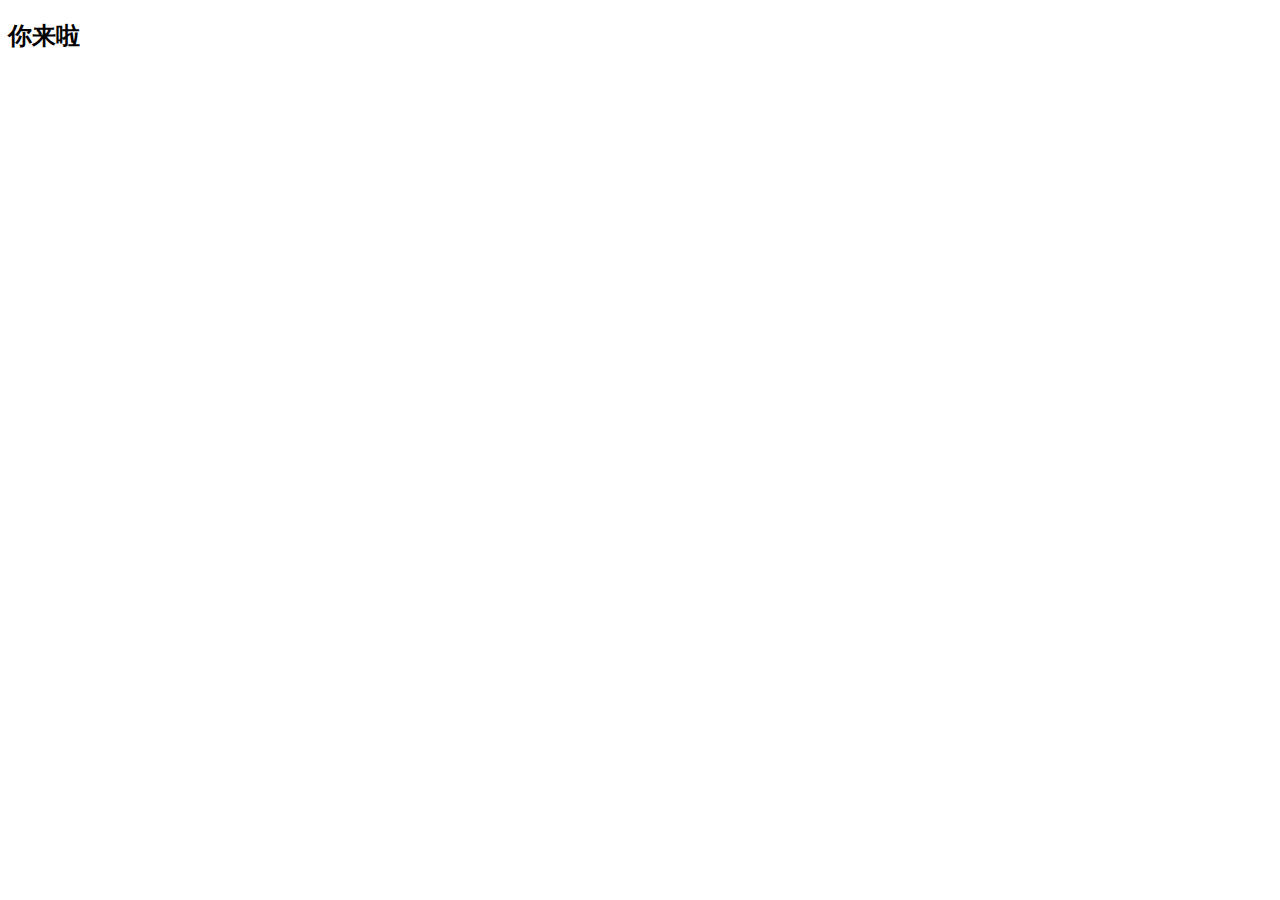
==== public/manage_my/index.html @ 70842ae9 "login页" ====
<!DOCTYPE html>
<html lang="en">
<head>
    <meta charset="UTF-8">
    <meta name="viewport" content="width=device-width, initial-scale=1.0">
    <meta http-equiv="X-UA-Compatible" content="ie=edge">
    <title>Document</title>
</head>
<body>
    <h2>你来啦</h2>
</body>
</html>
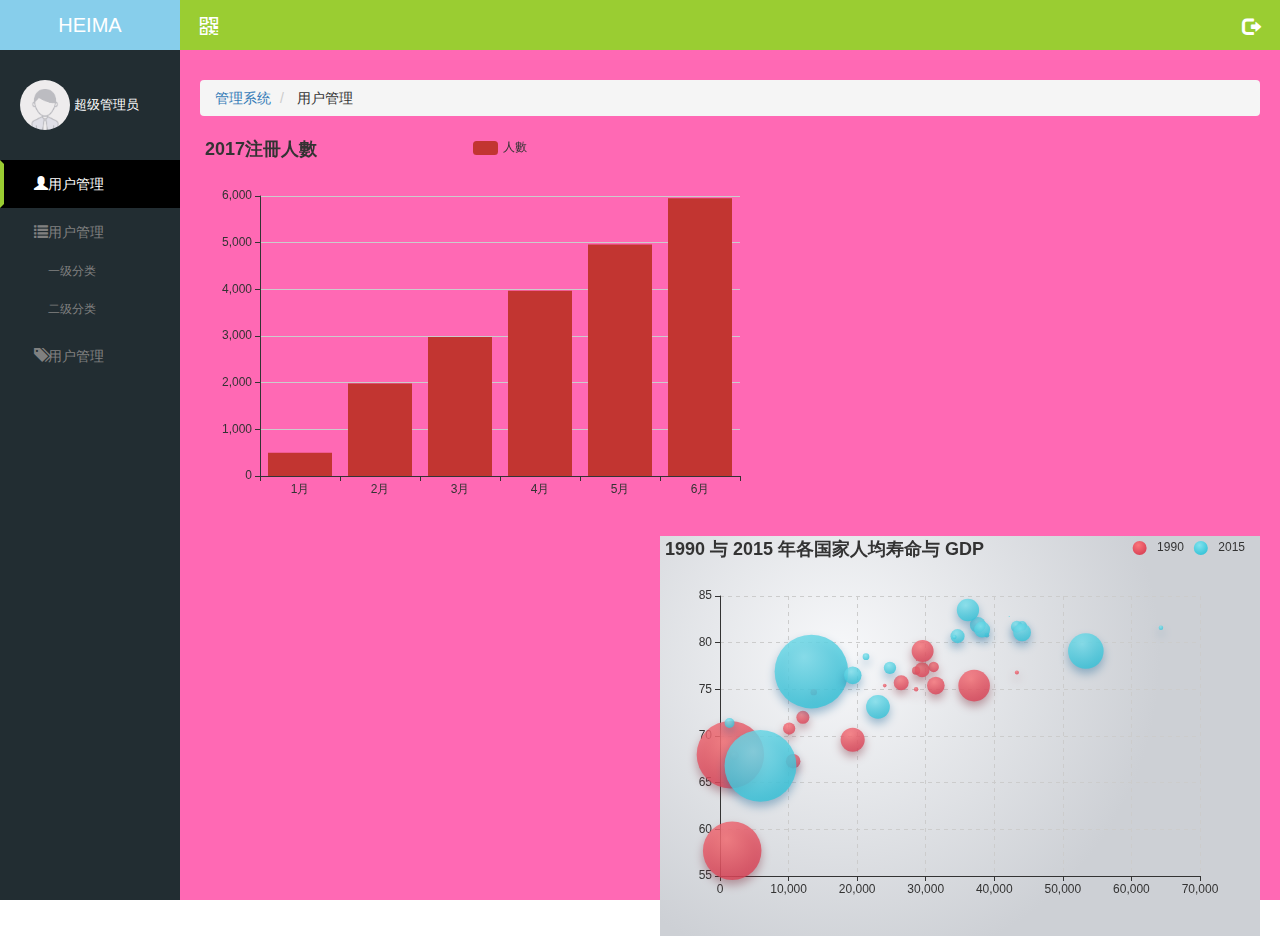
==== commit 5e174c47: "登出页面" ====
--- a/public/manage_my/index.html
+++ b/public/manage_my/index.html
@@ -1,12 +1,111 @@
 <!DOCTYPE html>
 <html lang="en">
+
 <head>
     <meta charset="UTF-8">
     <meta name="viewport" content="width=device-width, initial-scale=1.0">
     <meta http-equiv="X-UA-Compatible" content="ie=edge">
     <title>Document</title>
+    <!-- 导入bootstrap的css -->
+    <link rel="stylesheet" href="./lib/bootstrap/css/bootstrap.css">
+    <!-- 导入样式 -->
+    <link rel="stylesheet" href="./css/base.css">
+    <!-- 引入自己的css -->
+    <link rel="stylesheet" href="./css/index.css">
+
 </head>
+
 <body>
-    <h2>你来啦</h2>
+    <!-- 边栏 -->
+    <div class="lt_aside">
+        <div class="header">
+            <h2>
+                <a href="./index.html">HEIMA</a>
+            </h2>
+        </div>
+        <div class="user">
+            <img src="./images/default.png" alt="">
+            <span>超级管理员</span>
+        </div>
+        <div class="content">
+            <ul>
+                <li class='active'>
+                    <a href="javascript:void(0);">
+                        <span class='glyphicon glyphicon-user'></span>用户管理</a>
+                </li>
+                <li>
+                    <a href="javascript:void(0);">
+                        <span class='glyphicon glyphicon-list'></span>用户管理</a>
+                    <ol>
+                        <li>
+                            <a href="javascript:void(0)">一级分类</a>
+                        </li>
+                        <li>
+                            <a href="javascript:void(0)">二级分类</a>
+                        </li>
+                    </ol>
+                </li>
+                <li>
+                    <a href="javascript:void(0);">
+                        <span class='glyphicon glyphicon-tags'></span>用户管理</a>
+                </li>
+            </ul>
+        </div>
+    </div>
+    <!-- 主体区域 -->
+    <div class="lt_main">
+        <div class="header">
+            <a class='glyphicon glyphicon-qrcode pull-left' href="javascript:void(0)"></a>
+            <a class='glyphicon glyphicon-log-out pull-right' href="javascript:void(0)"></a>
+        </div>
+        <div class="content ">
+            <!-- 導航 -->
+            <ol class="breadcrumb">
+                <li>
+                    <a href="#">管理系统</a>
+                </li>
+                <li>
+                    用户管理
+                </li>
+            </ol>
+            <!-- 圖表 -->
+            <div id="main_left" class='pull-left' style="width: 600px;height:400px;"></div>
+            <div id="main_right" class='pull-right' style="width: 600px;height:400px; "></div>
+        </div>
+    </div>
+
+    <!-- 模态框 -->
+    <div class="modal fade modal-sure" tabindex="-1" role="dialog">
+        <div class="modal-dialog modal-sm" role="document">
+            <div class="modal-content">
+                <div class="modal-header">
+                    <button type="button" class="close" data-dismiss="modal" aria-label="Close">
+                        <span aria-hidden="true">&times;</span>
+                    </button>
+                    <h4 class="modal-title">温馨提示</h4>
+                </div>
+                <div class="modal-body">
+                    <p class='text-danger'><span class='glyphicon glyphicon-info-sign
+                        '></span> 你想清楚了?真的要走??</p>
+                </div>
+                <div class="modal-footer">
+                    <button type="button" class="btn btn-default" data-dismiss="modal">取消</button>
+                    <button type="button" class="btn btn-danger">确定</button>
+                </div>
+            </div>
+            <!-- /.modal-content -->
+        </div>
+        <!-- /.modal-dialog -->
+    </div>
+    <!-- /.modal -->
 </body>
-</html>+
+</html>
+<!-- 导入jq -->
+<script src="./lib/jquery/jquery.min.js"></script>
+<!-- 导入bs的js -->
+<script src="./lib/bootstrap/js/bootstrap.min.js"></script>
+<!-- echarts -->
+<script src="./lib/echarts/echarts.min.js"></script>
+<!-- 自己的js -->
+<script src="./js/index.js"></script>--- a/public/manage_my/css/base.css
+++ b/public/manage_my/css/base.css
@@ -0,0 +1,17 @@
+h2{
+    margin: 0;
+    padding: 0 ;
+}
+*{
+    margin: 0;
+    padding: 0;
+}
+a{
+    text-decoration: none;
+}
+a:hover{
+    text-decoration: none;
+}
+ol,ul{
+    list-style: none;
+}--- a/public/manage_my/css/index.css
+++ b/public/manage_my/css/index.css
@@ -0,0 +1,88 @@
+html,body{
+    height: 100%;
+}
+/* 边栏样式 */
+    .lt_aside{
+        width: 180px;
+        background-color: #222d32;
+        height: 100%;
+        position: absolute;
+        left: 0;
+        top: 0;
+    }
+    .lt_aside .header{
+        background-color: skyblue;
+        text-align: center;
+        height: 50px;
+    }
+    .lt_aside .header a{
+        font-size:20px;
+        color:white;
+        line-height: 50px;
+    }
+
+    .lt_aside .user {
+        padding: 30px 20px;
+    }
+    .lt_aside .user img{
+        width: 50px;
+        height: 50px;
+        border-radius: 50%;
+    }
+    .lt_aside .user span{
+        font-size:13px;
+        color:white;
+    }
+
+    .lt_aside .content{}
+    .lt_aside .content li{
+        border: 4px solid transparent;
+    }
+    .lt_aside .content li.active{
+        border-left-color: yellowgreen;
+        background-color: black;
+    }
+    .lt_aside .content li.active a{
+        color:white;
+    }
+
+    .lt_aside .content li a{
+        padding-left: 30px;
+        font-size: 14px;
+        line-height: 40px;
+        color:gray;
+    }
+
+    .lt_aside .content li ol a{
+        line-height: 30px;
+        font-size:12px;
+        padding-left: 40px;
+    }
+/* 边栏样式 */
+
+/* 主体样式 */
+.lt_main{
+    background-color: hotpink;
+    height: 100%;
+    padding-left: 180px;
+}
+/* lt_main 变大变小样式 */
+.lt_main.fullScreen{
+    padding-left: 0px;
+}
+.lt_main .header{
+    height: 50px;
+    padding: 0 20px;
+    background-color: yellowgreen;
+}
+.lt_main .header a{
+    line-height: 50px;
+    color:white;
+    font-size:18px;
+}
+
+.lt_main .content{
+    padding: 30px 20px 0;
+}
+
+
